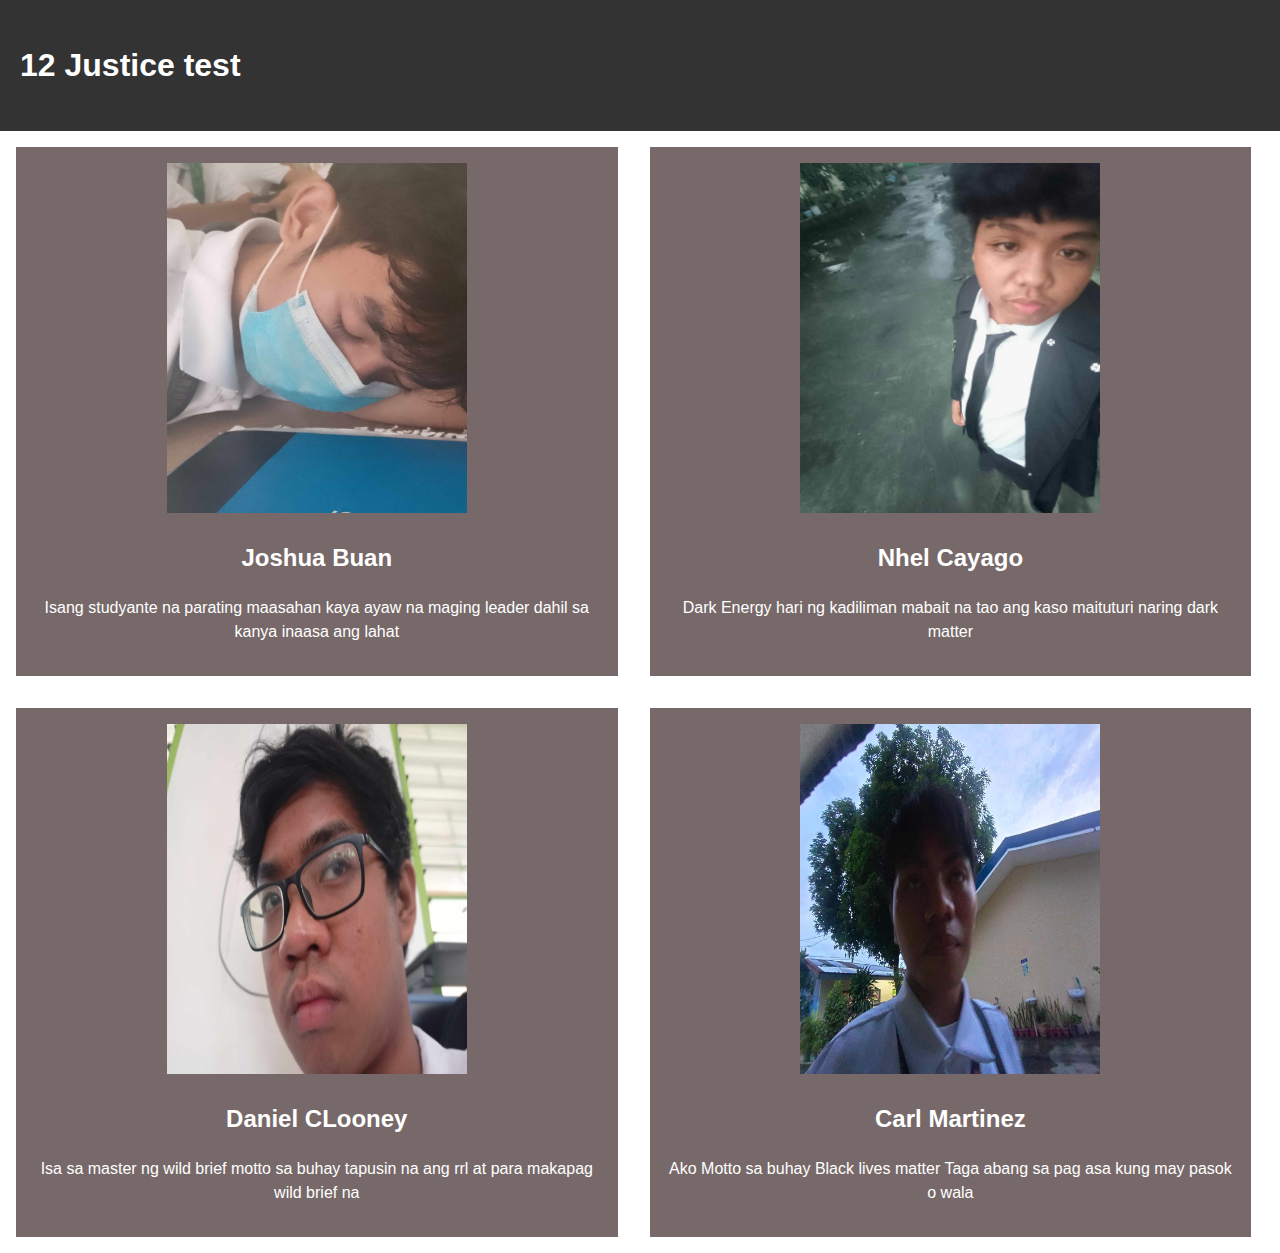
==== index.html @ 9c9a7f8e "Add files via upload" ====
<!DOCTYPE html>
<html lang="en">
<head>
    <meta charset="UTF-8">
    <meta http-equiv="X-UA-Compatible" content="IE=edge">
    <meta name="viewport" content="width=device-width, initial-scale=1.0">
    <title>Test1</title>
    <link rel="stylesheet" href="index.css">
</head>
<body>
    <div class="container">
    <header class="header">
        <h1>12 Justice test</h1>
        <!--<nav>
            <ul>
                <li><a href="">Home</a></li>
                <li><a href="">About</a></li>
                <li><a href="">List</a></li>
                <li><a href="">Info</a></li>
            </ul>
        </nav> -->
    </header>
    <main class="flex">
    <div class="all">
        <section class="sec">
            <img src="/image/462463385_926321279358148_6472842008186160108_n.jpg" alt="apple" class="img" width="300" height="350">
            <h2>Joshua Buan</h2>
            <p>
                Isang studyante na parating maasahan kaya ayaw na 
                maging leader dahil sa kanya inaasa ang lahat
            </p>
        </section>
    </div>
    <div class="all">
        <section class="sec">
            <img src="/image/462549294_1226449801805473_8325142188610617301_n.jpg" alt="computer" class="img" width="300" height="350">
            <h2>Nhel Cayago</h2>
            <p>
                Dark Energy hari ng kadiliman mabait na tao ang kaso maituturi naring dark matter
            </p>
        </section>
    </div>
    <div class="all">
        <section class="sec">
            <img src="/image/462574270_544672901639111_8281693324834564983_n (1).jpg" alt="oak tree" class="img" width="300" height="350">
            <h2>Daniel CLooney</h2>
            <p>
               Isa sa master ng wild brief motto sa buhay tapusin na ang rrl at para makapag wild brief na
            </p>
        </section>
    </div>
    <div class="all">
        <section class="sec">
            <img src="/image/462547898_1636942897177830_3022499051397252267_n.jpg" alt="america" class="img" width="300" height="350">
            <h2>Carl Martinez</h2>
            <p>
                Ako Motto sa buhay Black lives matter Taga abang sa pag asa kung may pasok o wala
            </p>
        </section>
    </div>
    </main>
</div>
</body>
</html>
---- index.css ----
:root {
    box-sizing: border-box;
    --h-color: #333;
    --whole-color: #fff;
}
*, ::before, ::after {
    box-sizing: inherit;
}
body {
    margin: 0;
    padding: 0;
    font-family: arial, sans-serif;
    font-size: 1em;
    line-height: 1.5;
}
.header {
    background-color: var(--h-color);
    color: var(--whole-color);
    padding: 20px;
}

nav > ul {
    display: flex;
    list-style-type: none;
    margin: 0;
    padding: 0;
}
nav > ul > li {
    margin-right: 20px;
}
nav a {
    color: #fff;
    text-decoration: none;
}
.flex {
    display: flex;
    flex-wrap: wrap;
}
.all {
    background-color: rgb(119, 105, 105);
    flex-basis: 47%;
    padding: 1em;
    margin: 1em;
    text-align: center;
}
.all > .sec {
    color: white;
}

@media (max-width: 1080px) {
    :root {
    box-sizing: border-box;
    --h-color: #333;
    --whole-color: #fff;
}
*, ::before, ::after {
    box-sizing: inherit;
}
body {
    margin: 0;
    padding: 0;
    font-family: arial, sans-serif;
    font-size: 1em;
    line-height: 1.5;
}
.header {
    background-color: var(--h-color);
    color: var(--whole-color);
    padding: 20px;
}
nav > ul {
    display: flex;
    list-style-type: none;
    margin: 0;
    padding: 0;
}
nav > ul > li {
    margin-right: 20px;
}
nav a {
    color: #fff;
    text-decoration: none;
}
.flex {
    display: flex;
    flex-direction: column;
}
.all {
    background-color: rgb(119, 105, 105);
    flex-basis: 100%;
    padding: 1em;
    margin: 1em;
    text-align: center;
}
.all > .sec {
    color: white;
}

}
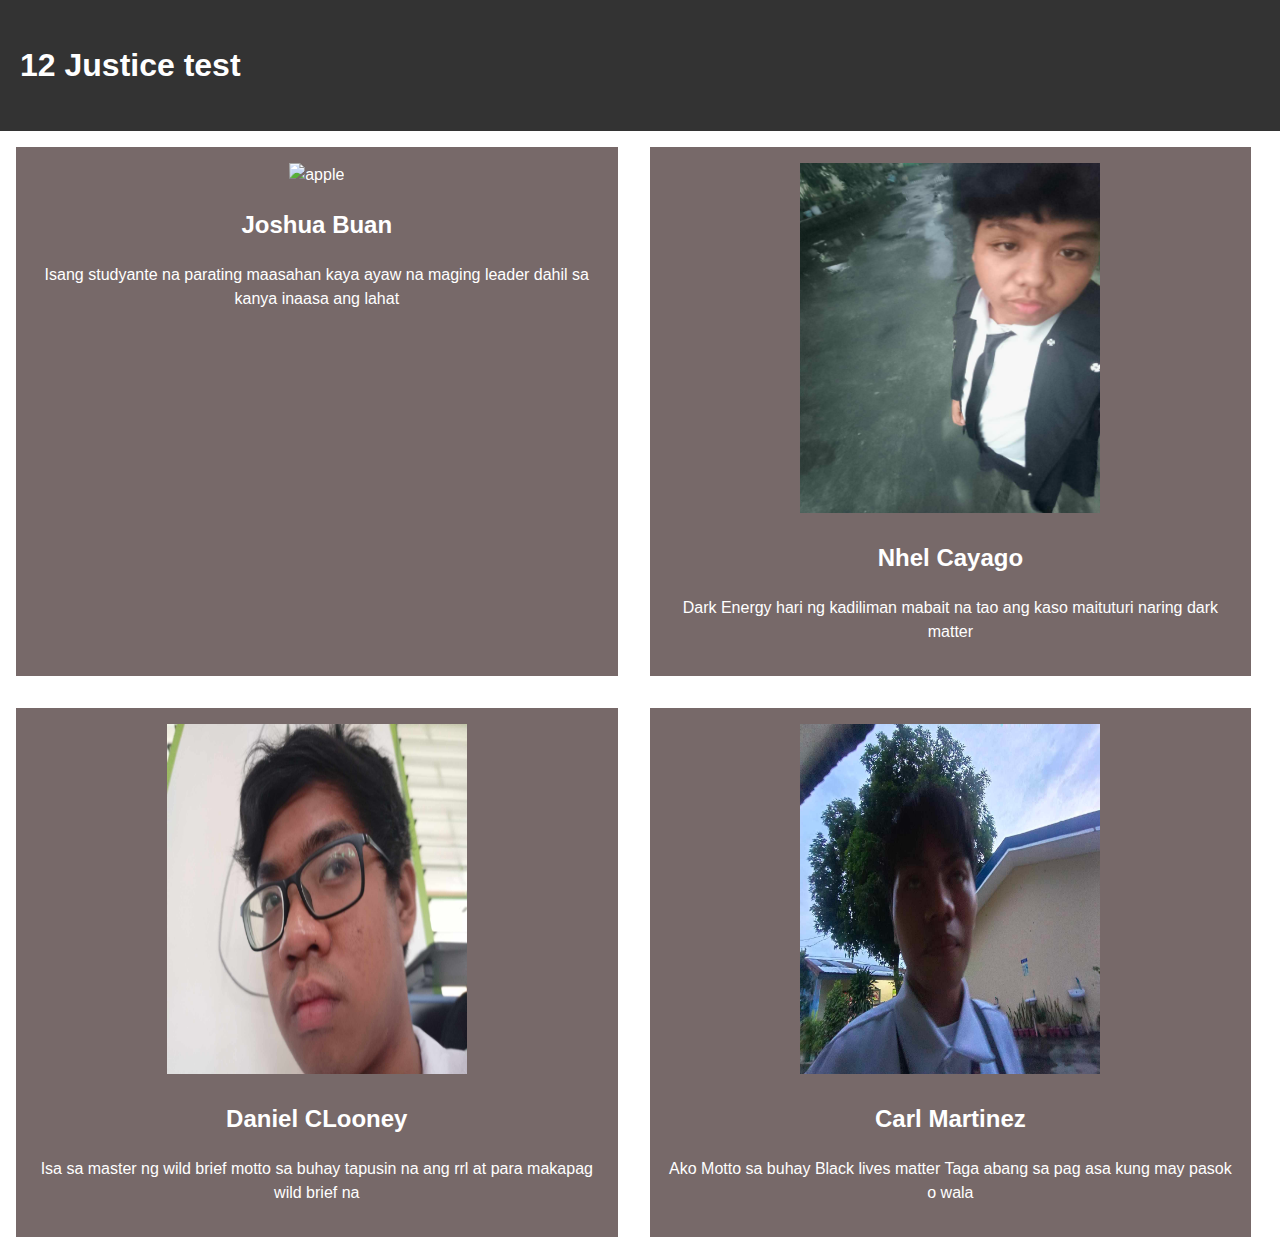
==== commit 393a6e09: "Update index.html" ====
--- a/index.html
+++ b/index.html
@@ -23,7 +23,7 @@
     <main class="flex">
     <div class="all">
         <section class="sec">
-            <img src="/image/462463385_926321279358148_6472842008186160108_n.jpg" alt="apple" class="img" width="300" height="350">
+            <img src="12-Justice/image/462463385_926321279358148_6472842008186160108_n.jpg" alt="apple" class="img" width="300" height="350">
             <h2>Joshua Buan</h2>
             <p>
                 Isang studyante na parating maasahan kaya ayaw na 
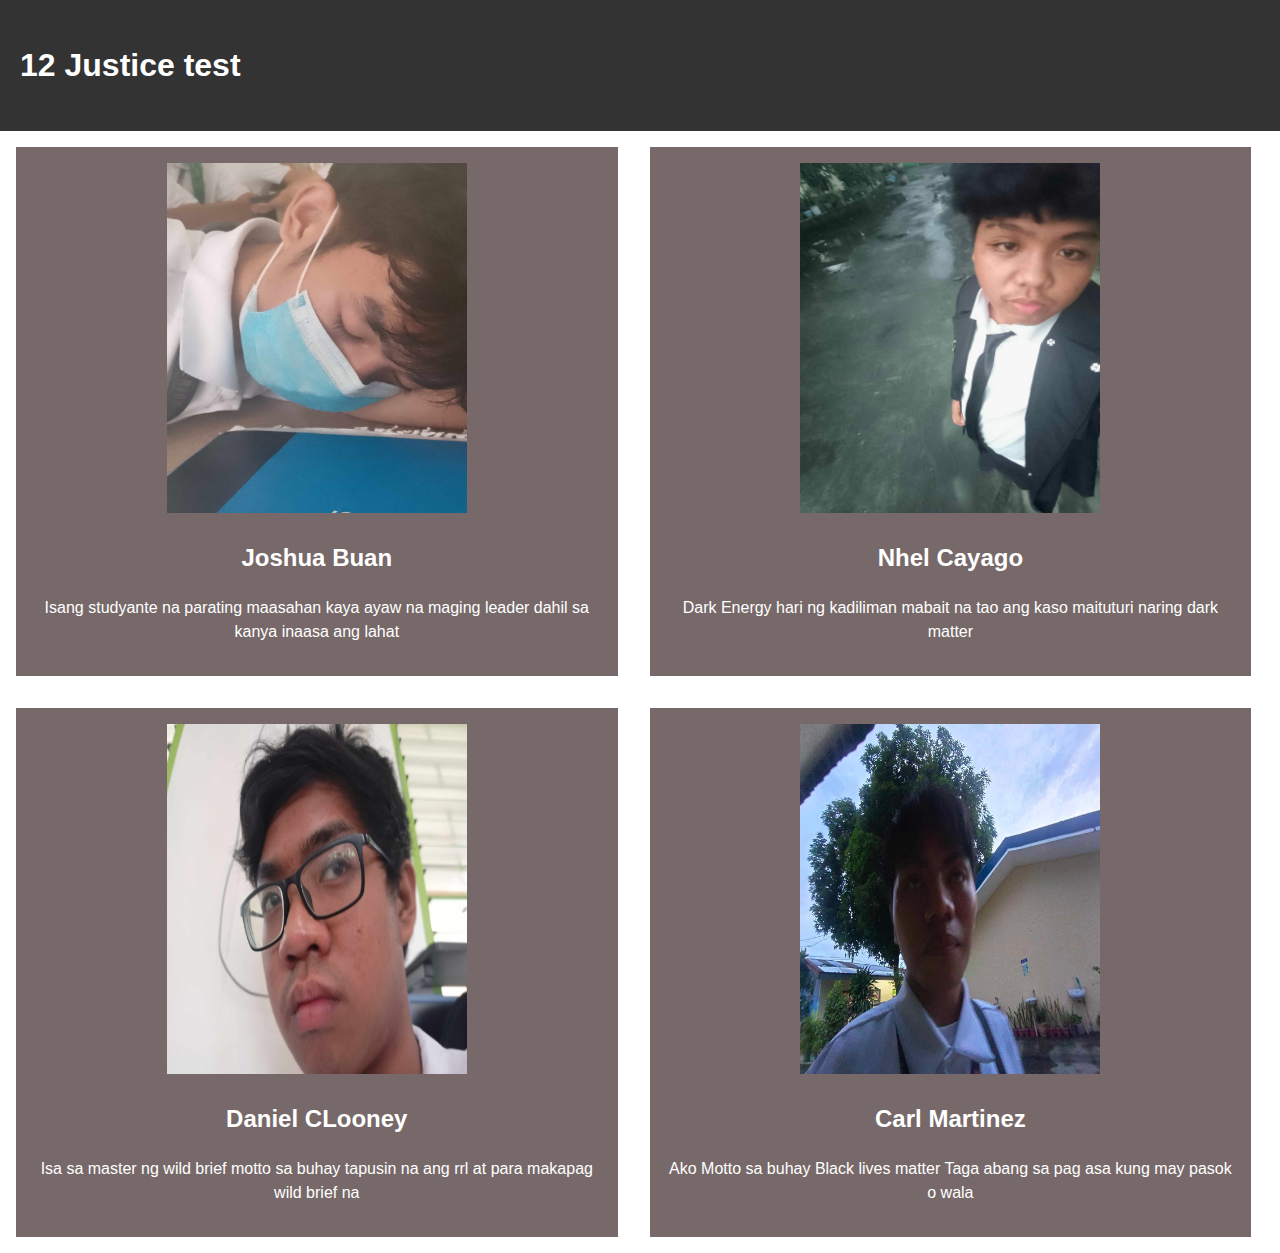
==== commit bdd9c10f: "Update index.html" ====
--- a/index.html
+++ b/index.html
@@ -23,7 +23,7 @@
     <main class="flex">
     <div class="all">
         <section class="sec">
-            <img src="12-Justice/image/462463385_926321279358148_6472842008186160108_n.jpg" alt="apple" class="img" width="300" height="350">
+            <img src="/image/462463385_926321279358148_6472842008186160108_n.jpg" alt="apple" class="img" width="300" height="350">
             <h2>Joshua Buan</h2>
             <p>
                 Isang studyante na parating maasahan kaya ayaw na 
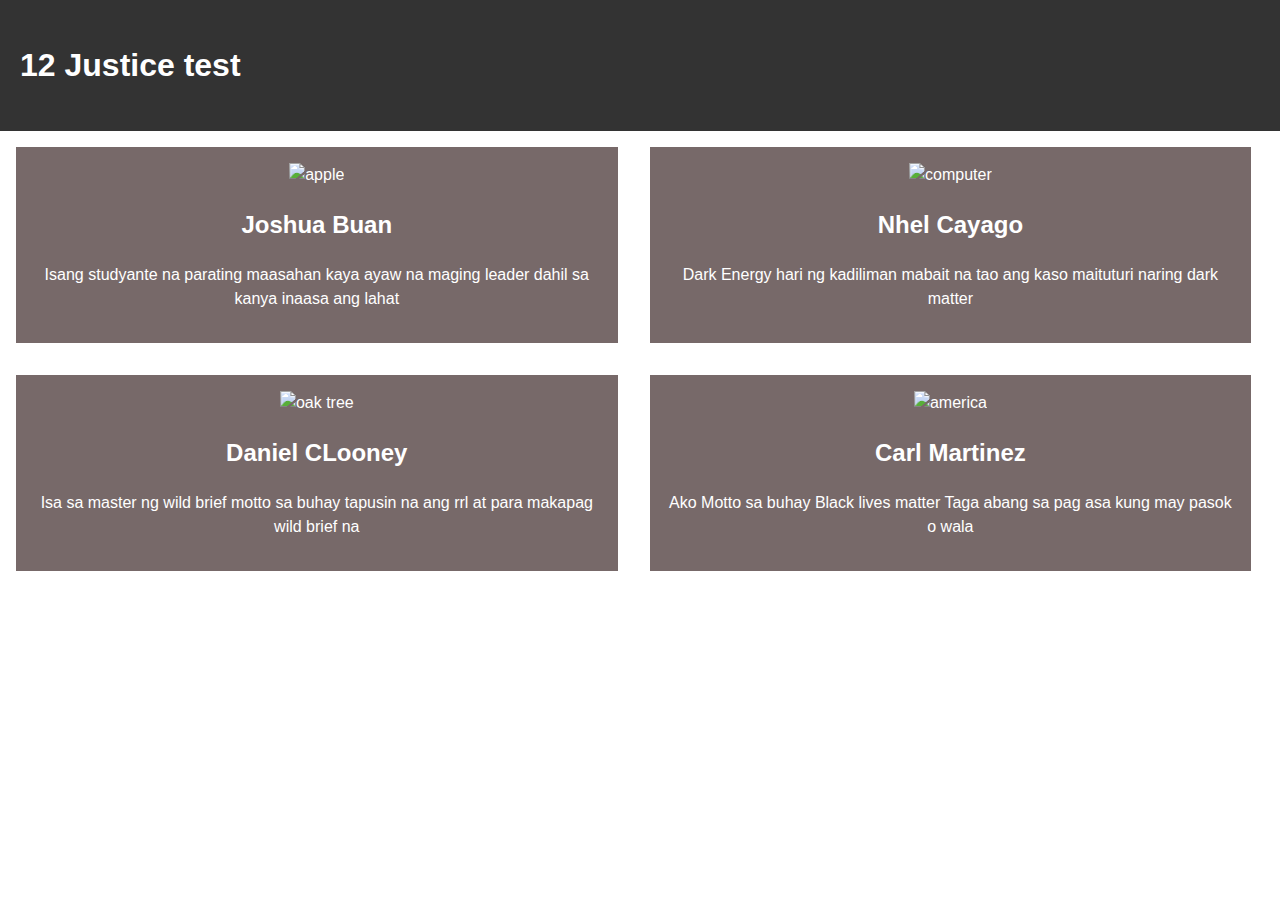
==== commit 10a874ed: "Update index.html" ====
--- a/index.html
+++ b/index.html
@@ -23,7 +23,7 @@
     <main class="flex">
     <div class="all">
         <section class="sec">
-            <img src="/image/462463385_926321279358148_6472842008186160108_n.jpg" alt="apple" class="img" width="300" height="350">
+            <img src="12-justice/image/462463385_926321279358148_6472842008186160108_n.jpg" alt="apple" class="img" width="300" height="350">
             <h2>Joshua Buan</h2>
             <p>
                 Isang studyante na parating maasahan kaya ayaw na 
@@ -33,7 +33,7 @@
     </div>
     <div class="all">
         <section class="sec">
-            <img src="/image/462549294_1226449801805473_8325142188610617301_n.jpg" alt="computer" class="img" width="300" height="350">
+            <img src="12-justice/image/462549294_1226449801805473_8325142188610617301_n.jpg" alt="computer" class="img" width="300" height="350">
             <h2>Nhel Cayago</h2>
             <p>
                 Dark Energy hari ng kadiliman mabait na tao ang kaso maituturi naring dark matter
@@ -42,7 +42,7 @@
     </div>
     <div class="all">
         <section class="sec">
-            <img src="/image/462574270_544672901639111_8281693324834564983_n (1).jpg" alt="oak tree" class="img" width="300" height="350">
+            <img src="12-justice/image/462574270_544672901639111_8281693324834564983_n (1).jpg" alt="oak tree" class="img" width="300" height="350">
             <h2>Daniel CLooney</h2>
             <p>
                Isa sa master ng wild brief motto sa buhay tapusin na ang rrl at para makapag wild brief na
@@ -51,7 +51,7 @@
     </div>
     <div class="all">
         <section class="sec">
-            <img src="/image/462547898_1636942897177830_3022499051397252267_n.jpg" alt="america" class="img" width="300" height="350">
+            <img src="12-justice/image/462547898_1636942897177830_3022499051397252267_n.jpg" alt="america" class="img" width="300" height="350">
             <h2>Carl Martinez</h2>
             <p>
                 Ako Motto sa buhay Black lives matter Taga abang sa pag asa kung may pasok o wala
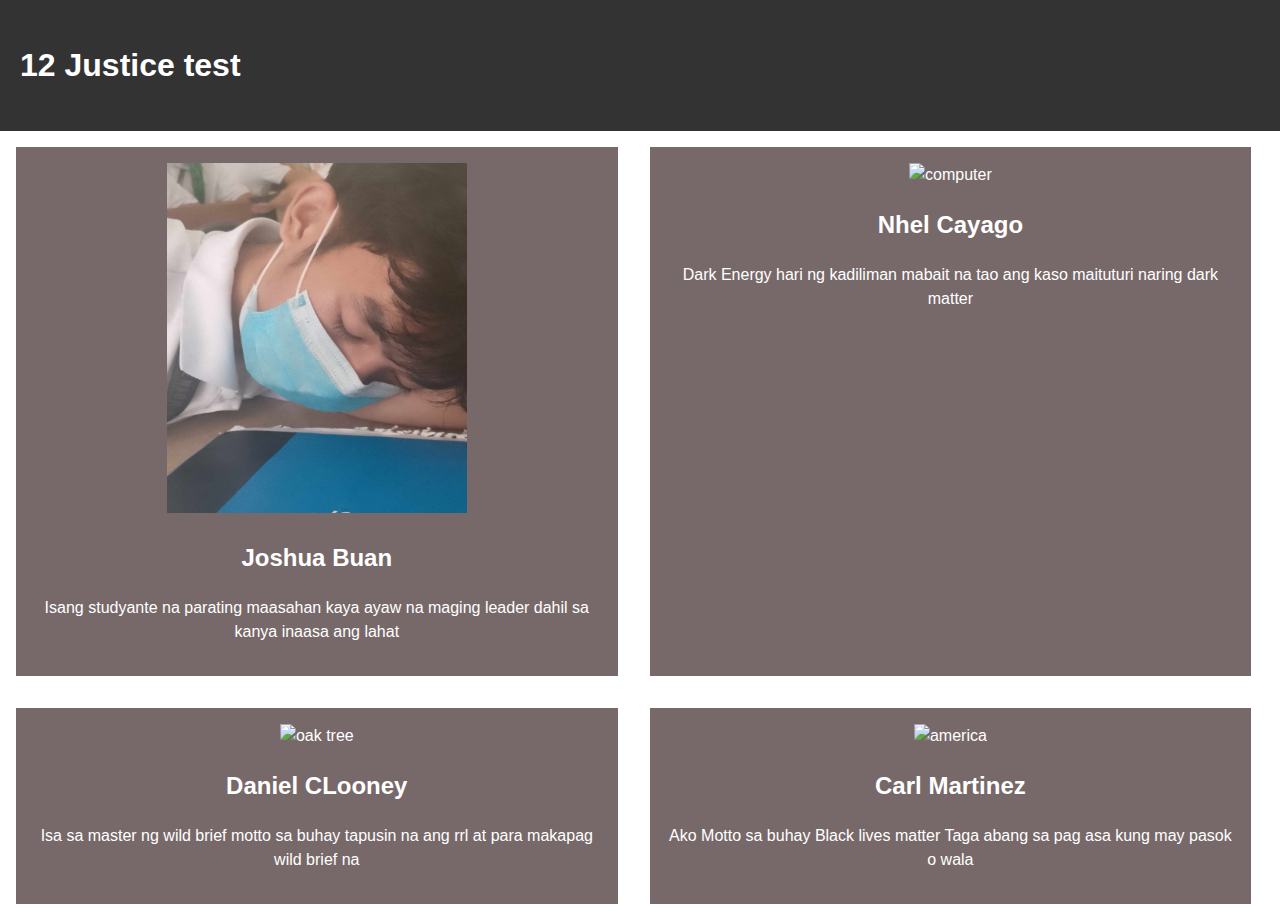
==== commit 0e8deba7: "Update index.html" ====
--- a/index.html
+++ b/index.html
@@ -23,7 +23,7 @@
     <main class="flex">
     <div class="all">
         <section class="sec">
-            <img src="12-justice/image/462463385_926321279358148_6472842008186160108_n.jpg" alt="apple" class="img" width="300" height="350">
+            <img src="image/462463385_926321279358148_6472842008186160108_n.jpg" alt="apple" class="img" width="300" height="350">
             <h2>Joshua Buan</h2>
             <p>
                 Isang studyante na parating maasahan kaya ayaw na 
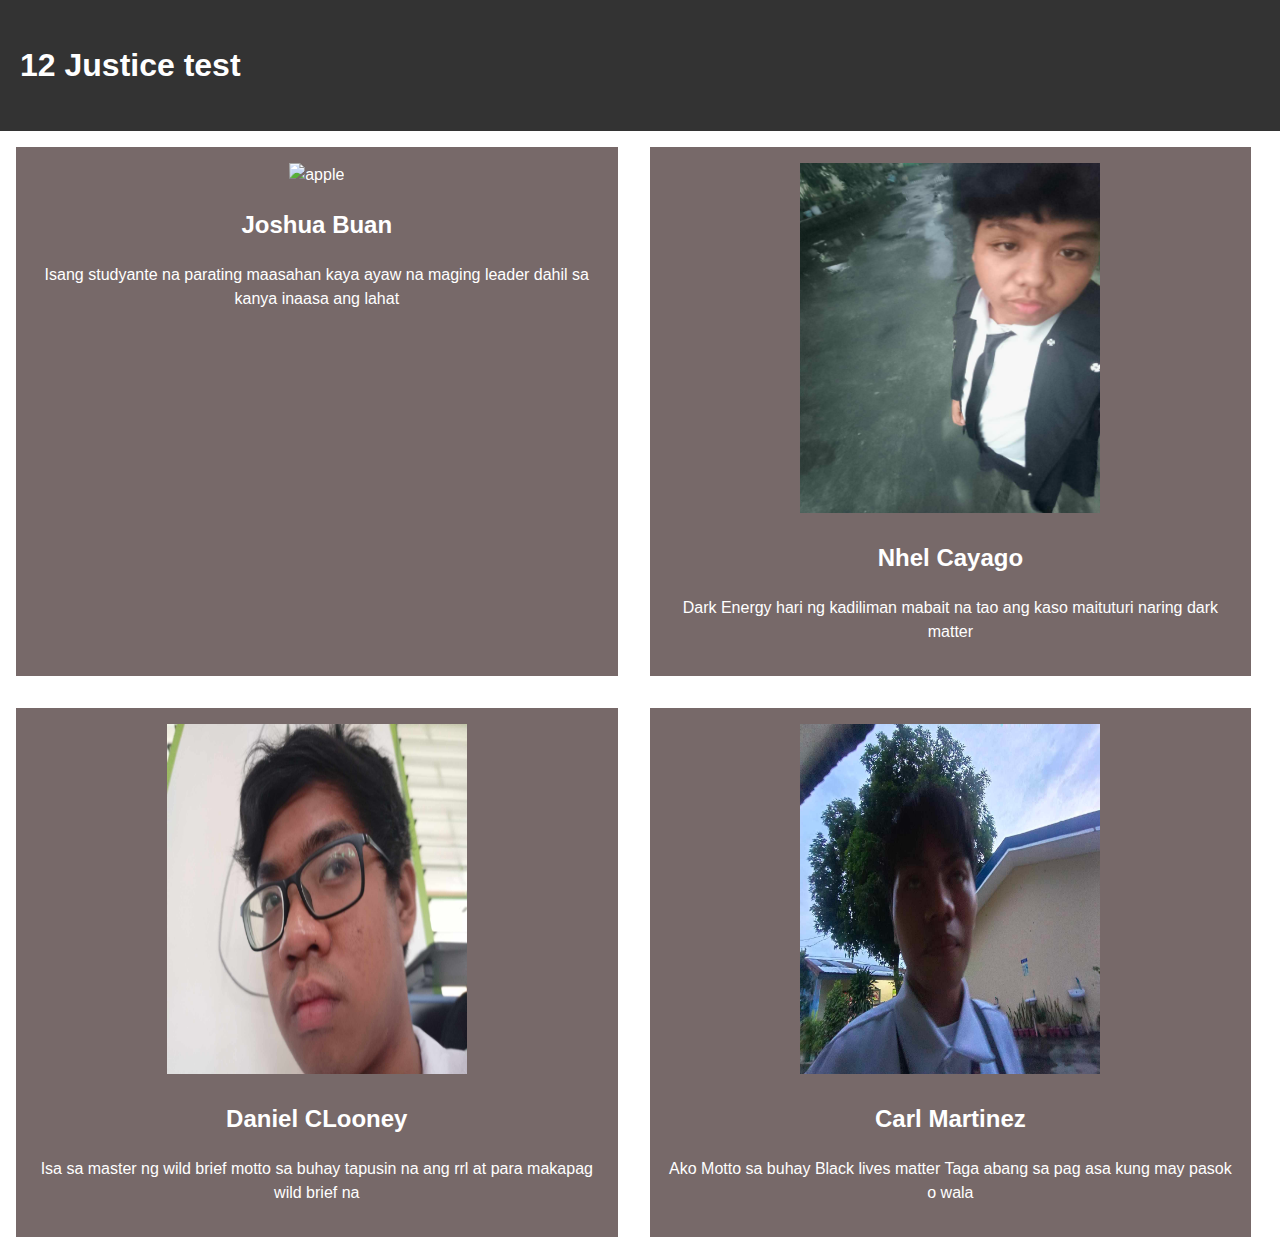
==== commit b1239377: "Update index.html" ====
--- a/index.html
+++ b/index.html
@@ -23,7 +23,7 @@
     <main class="flex">
     <div class="all">
         <section class="sec">
-            <img src="image/462463385_926321279358148_6472842008186160108_n.jpg" alt="apple" class="img" width="300" height="350">
+            <img src="/12-justice/image/462463385_926321279358148_6472842008186160108_n.jpg" alt="apple" class="img" width="300" height="350">
             <h2>Joshua Buan</h2>
             <p>
                 Isang studyante na parating maasahan kaya ayaw na 
@@ -33,7 +33,7 @@
     </div>
     <div class="all">
         <section class="sec">
-            <img src="12-justice/image/462549294_1226449801805473_8325142188610617301_n.jpg" alt="computer" class="img" width="300" height="350">
+            <img src="/image/462549294_1226449801805473_8325142188610617301_n.jpg" alt="computer" class="img" width="300" height="350">
             <h2>Nhel Cayago</h2>
             <p>
                 Dark Energy hari ng kadiliman mabait na tao ang kaso maituturi naring dark matter
@@ -42,7 +42,7 @@
     </div>
     <div class="all">
         <section class="sec">
-            <img src="12-justice/image/462574270_544672901639111_8281693324834564983_n (1).jpg" alt="oak tree" class="img" width="300" height="350">
+            <img src="/image/462574270_544672901639111_8281693324834564983_n (1).jpg" alt="oak tree" class="img" width="300" height="350">
             <h2>Daniel CLooney</h2>
             <p>
                Isa sa master ng wild brief motto sa buhay tapusin na ang rrl at para makapag wild brief na
@@ -51,7 +51,7 @@
     </div>
     <div class="all">
         <section class="sec">
-            <img src="12-justice/image/462547898_1636942897177830_3022499051397252267_n.jpg" alt="america" class="img" width="300" height="350">
+            <img src="/image/462547898_1636942897177830_3022499051397252267_n.jpg" alt="america" class="img" width="300" height="350">
             <h2>Carl Martinez</h2>
             <p>
                 Ako Motto sa buhay Black lives matter Taga abang sa pag asa kung may pasok o wala
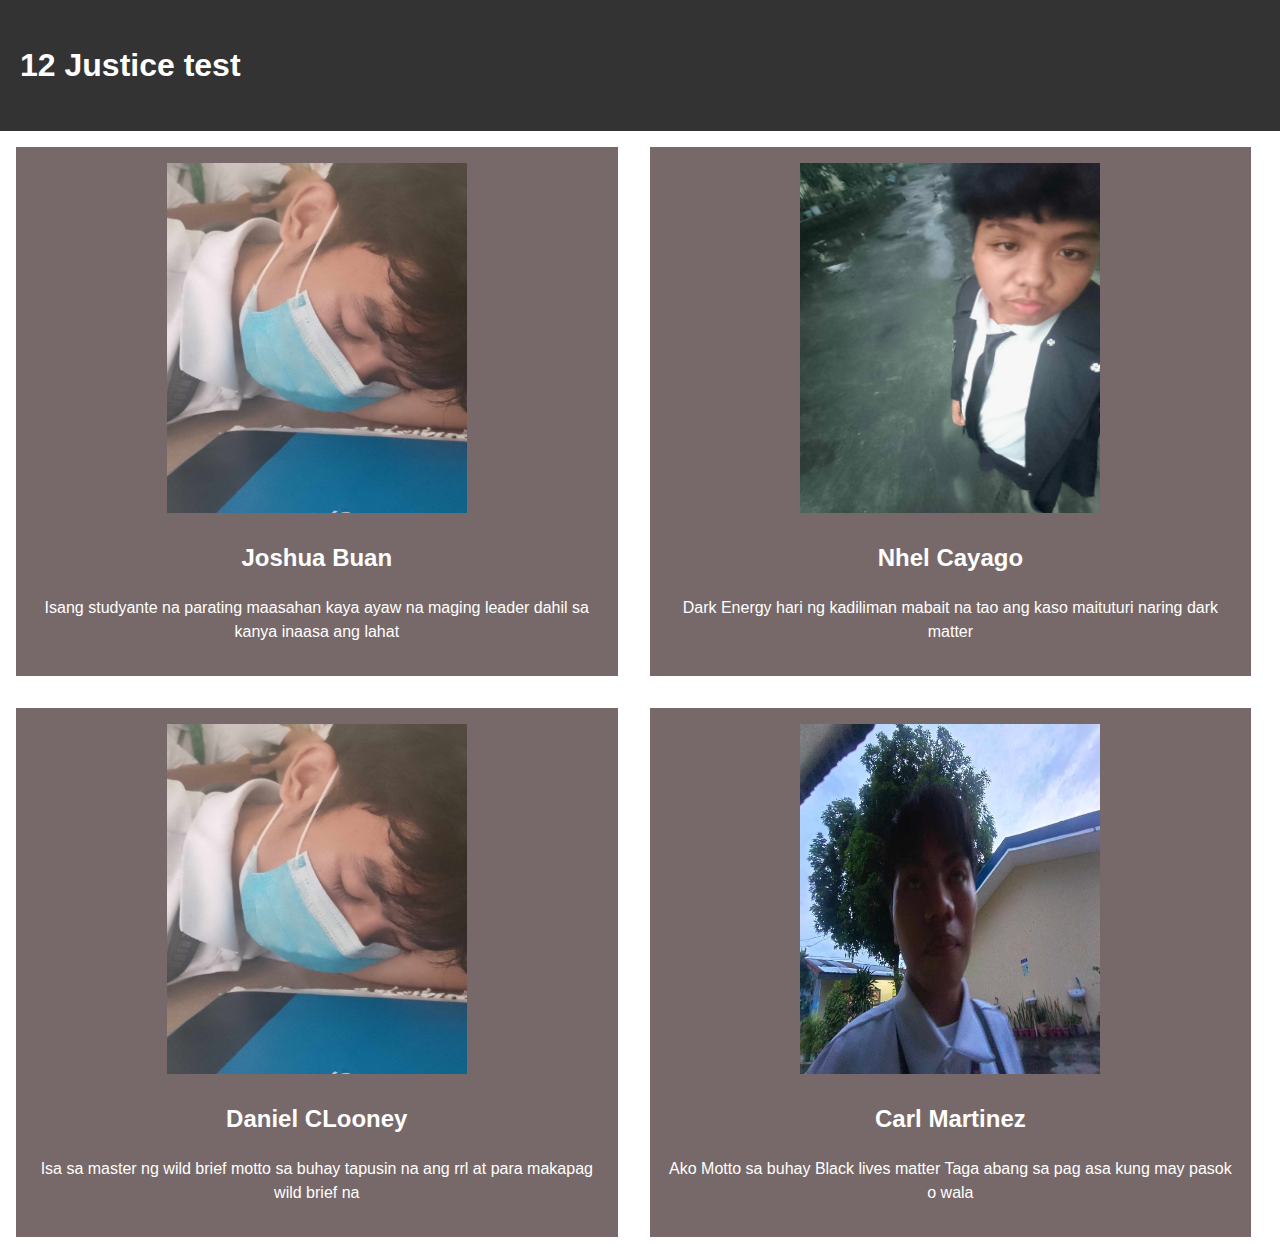
==== commit 6f4480c6: "Update index.html" ====
--- a/index.html
+++ b/index.html
@@ -23,7 +23,7 @@
     <main class="flex">
     <div class="all">
         <section class="sec">
-            <img src="/12-justice/image/462463385_926321279358148_6472842008186160108_n.jpg" alt="apple" class="img" width="300" height="350">
+            <img src="image/462463385_926321279358148_6472842008186160108_n.jpg" alt="apple" class="img" width="300" height="350">
             <h2>Joshua Buan</h2>
             <p>
                 Isang studyante na parating maasahan kaya ayaw na 
@@ -33,7 +33,7 @@
     </div>
     <div class="all">
         <section class="sec">
-            <img src="/image/462549294_1226449801805473_8325142188610617301_n.jpg" alt="computer" class="img" width="300" height="350">
+            <img src="image/462549294_1226449801805473_8325142188610617301_n.jpg" alt="computer" class="img" width="300" height="350">
             <h2>Nhel Cayago</h2>
             <p>
                 Dark Energy hari ng kadiliman mabait na tao ang kaso maituturi naring dark matter
@@ -42,7 +42,7 @@
     </div>
     <div class="all">
         <section class="sec">
-            <img src="/image/462574270_544672901639111_8281693324834564983_n (1).jpg" alt="oak tree" class="img" width="300" height="350">
+            <img src="image/462463385_926321279358148_6472842008186160108_n.jpg" alt="oak tree" class="img" width="300" height="350">
             <h2>Daniel CLooney</h2>
             <p>
                Isa sa master ng wild brief motto sa buhay tapusin na ang rrl at para makapag wild brief na
@@ -51,7 +51,7 @@
     </div>
     <div class="all">
         <section class="sec">
-            <img src="/image/462547898_1636942897177830_3022499051397252267_n.jpg" alt="america" class="img" width="300" height="350">
+            <img src="image/462547898_1636942897177830_3022499051397252267_n.jpg" alt="america" class="img" width="300" height="350">
             <h2>Carl Martinez</h2>
             <p>
                 Ako Motto sa buhay Black lives matter Taga abang sa pag asa kung may pasok o wala
